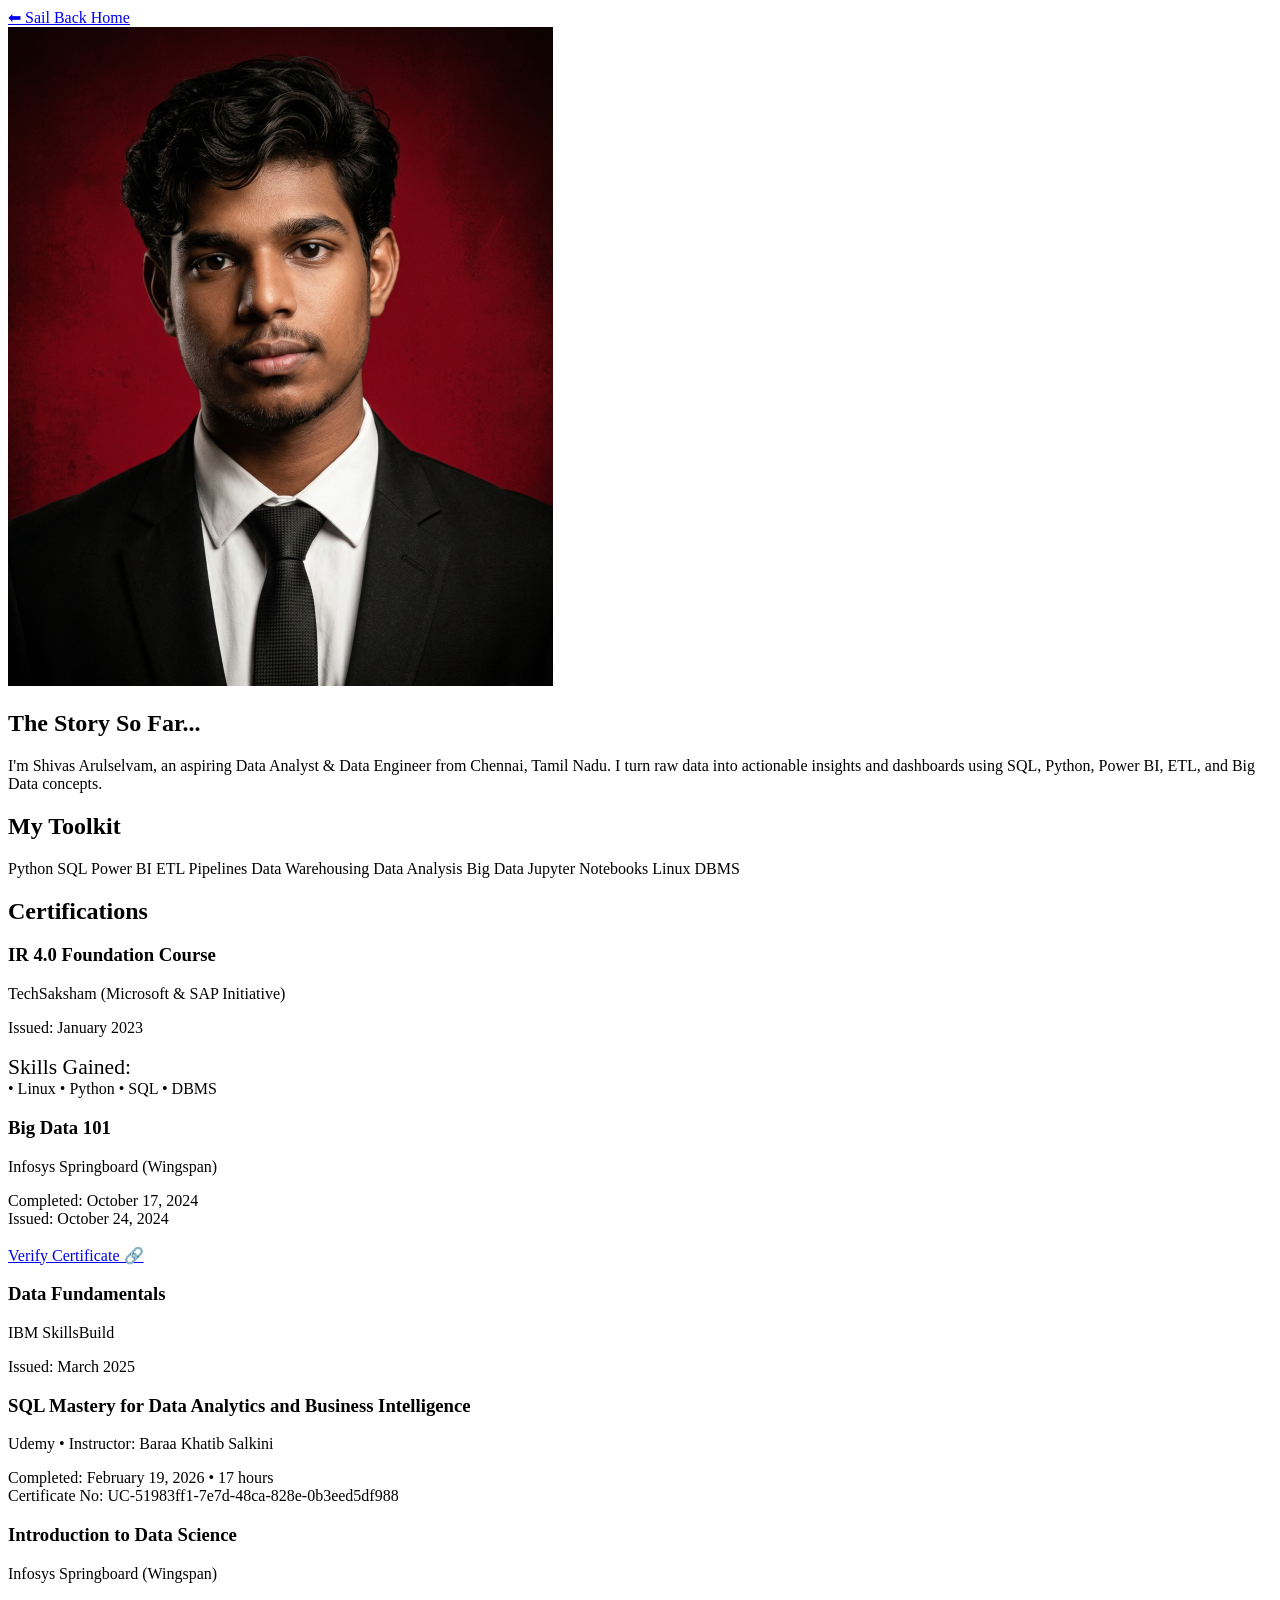
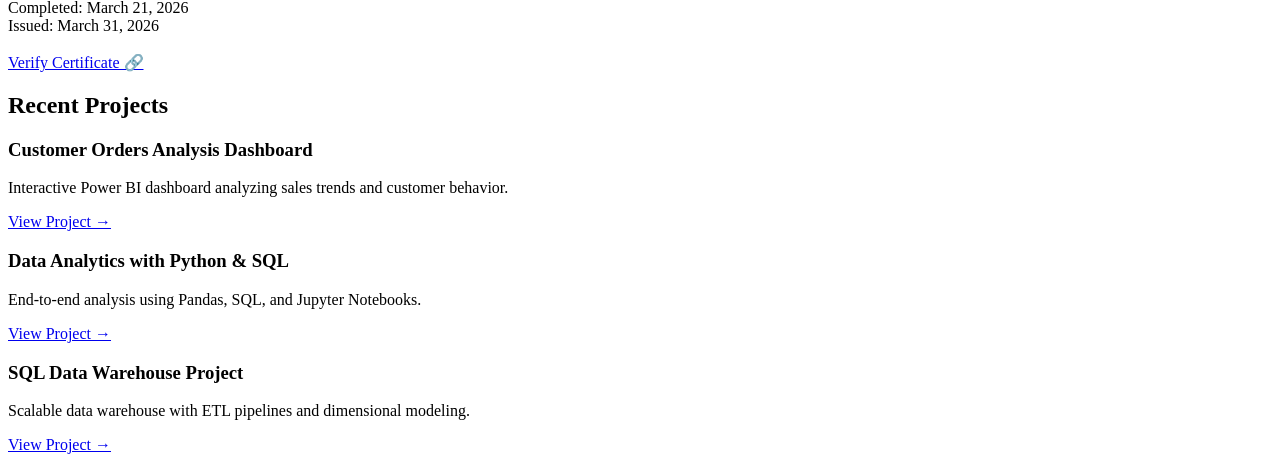
==== about.html @ 42717ac2 "Fix stylesheet link path in about.html" ====
<!DOCTYPE html>
<html lang="en">
<head>
  <meta charset="UTF-8">
  <meta name="viewport" content="width=device-width, initial-scale=1.0">
  <title>About Shivas | Data Sketchbook</title>
  <link href="https://fonts.googleapis.com/css2?family=Architects+Daughter&family=Caveat:wght@400;600&display=swap" rel="stylesheet">
  <link rel="stylesheet" href="assets/css/style.css">
</head>
<body class="about-page">

  <div class="page-container">

    <div class="nav-bar">
      <a href="index.html" class="btn-sketch btn-blue back-btn">⬅ Sail Back Home</a>
    </div>

    <section class="about-section">
      <div class="photo-frame profile-pic">
        <div class="tape"></div>
        <div class="photo-placeholder">
          <img src="[data-uri]" alt="Shivas Arulselvam">
        </div>
      </div>

      <div class="drawn-box about-text">
        <h2 class="section-title">The Story So Far...</h2>
        <p class="handwriting">
          I'm Shivas Arulselvam, an aspiring Data Analyst & Data Engineer from Chennai, Tamil Nadu. 
          I turn raw data into actionable insights and dashboards using SQL, Python, Power BI, ETL, and Big Data concepts.
        </p>
      </div>
    </section>

    <section class="skills-section">
      <h2 class="section-title highlight-text">My Toolkit</h2>
      <div class="skills-container">
        <span class="skill-tag">Python</span>
        <span class="skill-tag">SQL</span>
        <span class="skill-tag">Power BI</span>
        <span class="skill-tag">ETL Pipelines</span>
        <span class="skill-tag">Data Warehousing</span>
        <span class="skill-tag">Data Analysis</span>
        <span class="skill-tag">Big Data</span>
        <span class="skill-tag">Jupyter Notebooks</span>
        <span class="skill-tag">Linux</span>
        <span class="skill-tag">DBMS</span>
      </div>
    </section>

    <section class="certs-section">
      <h2 class="section-title">Certifications</h2>
      <div class="certs-grid">

        <!-- 1. Oldest - LEFT -->
        <div class="sticky-note cert-note left">
          <div class="pin"></div>
          <h3 class="pencil-blue">IR 4.0 Foundation Course</h3>
          <p class="handwriting">TechSaksham (Microsoft & SAP Initiative)</p>
          <span class="handwriting pencil-green">Issued: January 2023</span>
          <br><br>
          <span class="handwriting" style="font-size:1.35rem;">Skills Gained:</span><br>
          <span class="handwriting pencil-red">• Linux • Python • SQL • DBMS</span>
        </div>

        <!-- 2. Big Data 101 - RIGHT -->
        <div class="sticky-note cert-note right">
          <div class="pin"></div>
          <h3 class="pencil-blue">Big Data 101</h3>
          <p class="handwriting">Infosys Springboard (Wingspan)</p>
          <span class="handwriting pencil-green">Completed: October 17, 2024</span><br>
          <span class="handwriting pencil-green">Issued: October 24, 2024</span>
          <br><br>
          <a href="https://verify.onwingspan.com" target="_blank" class="btn-sketch btn-blue project-link" style="font-size:1rem;">Verify Certificate 🔗</a>
        </div>

        <!-- 3. IBM Data Fundamentals - LEFT -->
        <div class="sticky-note cert-note left">
          <div class="pin"></div>
          <h3 class="pencil-blue">Data Fundamentals</h3>
          <p class="handwriting">IBM SkillsBuild</p>
          <span class="handwriting pencil-green">Issued: March 2025</span>
        </div>

        <!-- 4. SQL Mastery (New Udemy) - RIGHT -->
        <div class="sticky-note cert-note right">
          <div class="pin"></div>
          <h3 class="pencil-blue">SQL Mastery for Data Analytics and Business Intelligence</h3>
          <p class="handwriting">Udemy • Instructor: Baraa Khatib Salkini</p>
          <span class="handwriting pencil-green">Completed: February 19, 2026 • 17 hours</span>
          <br>
          <span class="handwriting pencil-green">Certificate No: UC-51983ff1-7e7d-48ca-828e-0b3eed5df988</span>
        </div>

        <!-- 5. Newest - LEFT -->
        <div class="sticky-note cert-note left">
          <div class="pin"></div>
          <h3 class="pencil-blue">Introduction to Data Science</h3>
          <p class="handwriting">Infosys Springboard (Wingspan)</p>
          <span class="handwriting pencil-green">Completed: March 21, 2026</span><br>
          <span class="handwriting pencil-green">Issued: March 31, 2026</span>
          <br><br>
          <a href="https://verify.onwingspan.com" target="_blank" class="btn-sketch btn-blue project-link" style="font-size:1rem;">Verify Certificate 🔗</a>
        </div>

      </div>
    </section>

    <section class="projects-section">
      <h2 class="section-title highlight-text">Recent Projects</h2>
      <div class="projects-grid">
        <div class="drawn-box project-card">
          <h3>Customer Orders Analysis Dashboard</h3>
          <p class="handwriting">Interactive Power BI dashboard analyzing sales trends and customer behavior.</p>
          <a href="https://github.com/Shivas54/customer-orders-analysis-powerbi" target="_blank" class="btn-sketch btn-blue project-link">View Project →</a>
        </div>
        <div class="drawn-box project-card">
          <h3>Data Analytics with Python & SQL</h3>
          <p class="handwriting">End-to-end analysis using Pandas, SQL, and Jupyter Notebooks.</p>
          <a href="https://github.com/Shivas54/Data-Analytics-Project-Python-SQL" target="_blank" class="btn-sketch btn-blue project-link">View Project →</a>
        </div>
        <div class="drawn-box project-card">
          <h3>SQL Data Warehouse Project</h3>
          <p class="handwriting">Scalable data warehouse with ETL pipelines and dimensional modeling.</p>
          <a href="https://github.com/Shivas54/sql-data-warehouse-project" target="_blank" class="btn-sketch btn-blue project-link">View Project →</a>
        </div>
      </div>
    </section>

  </div>

  <script src="script.js"></script>
</body>
</html>
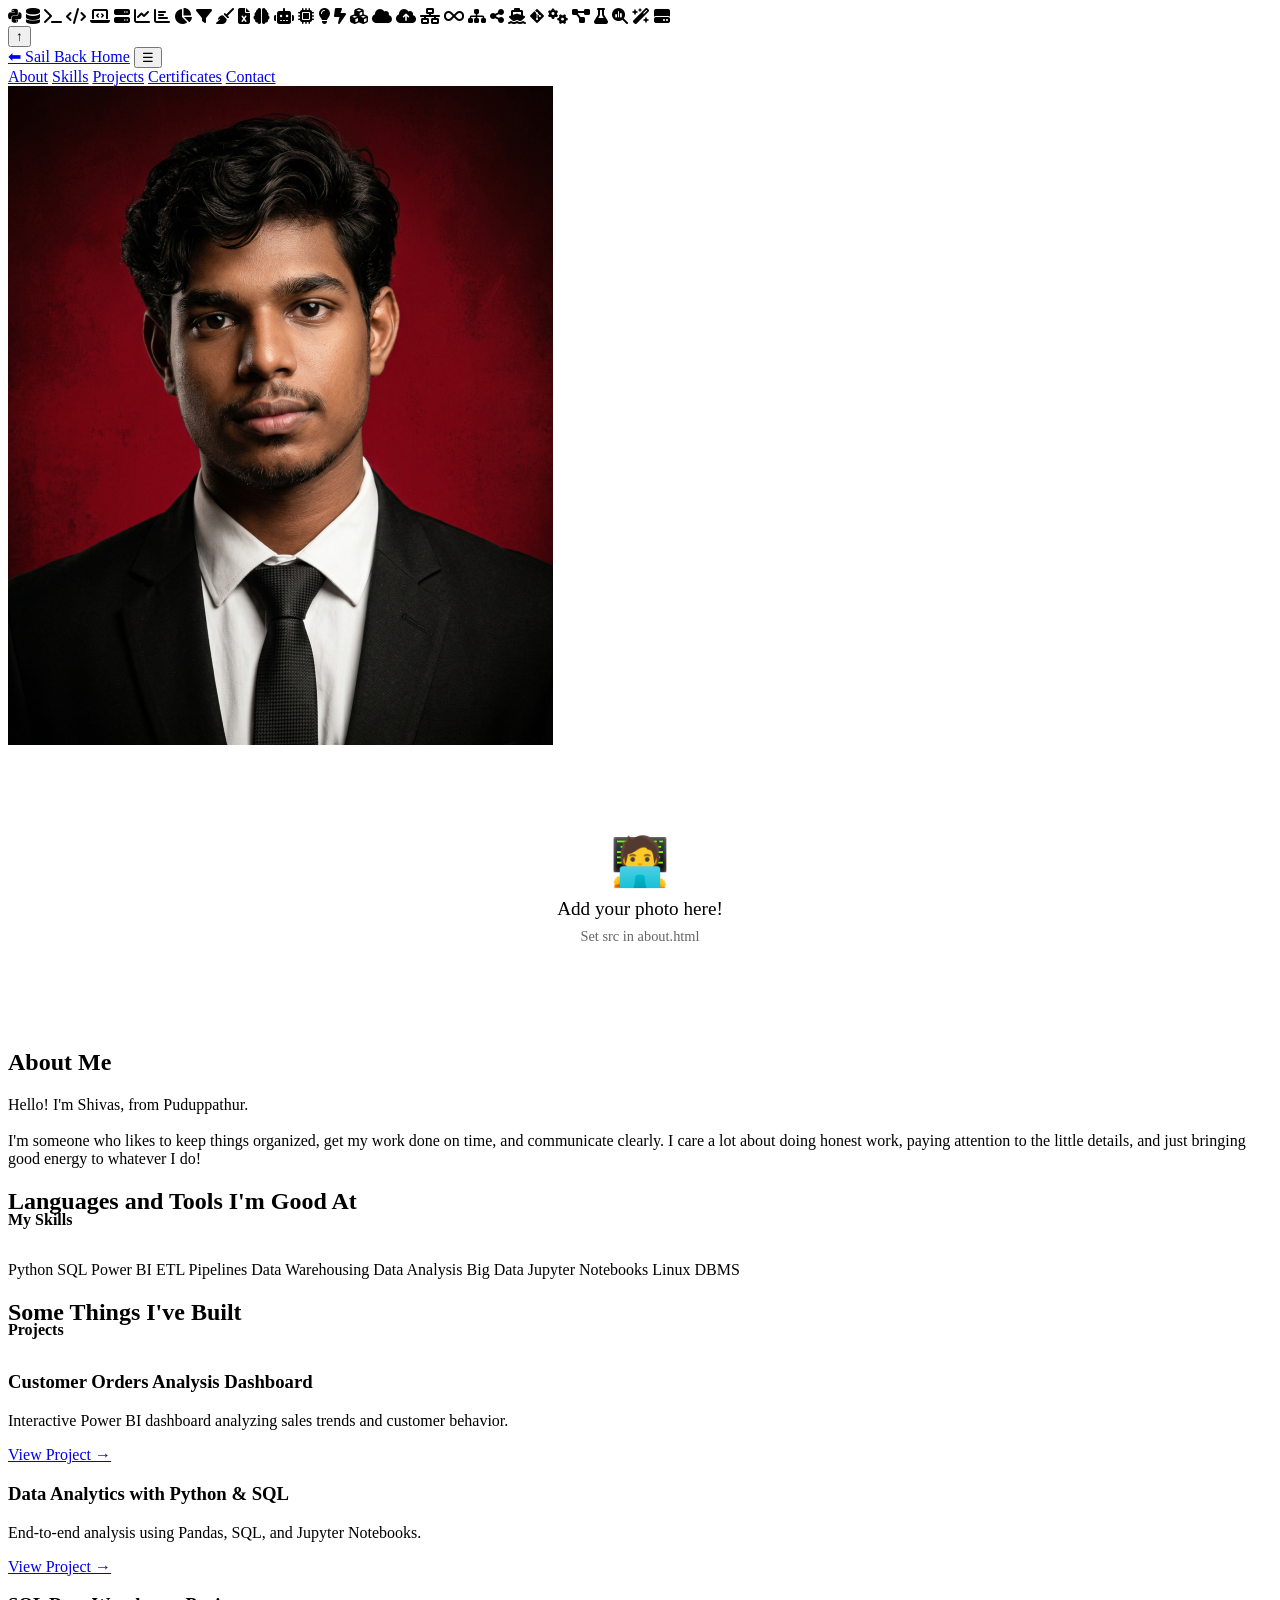
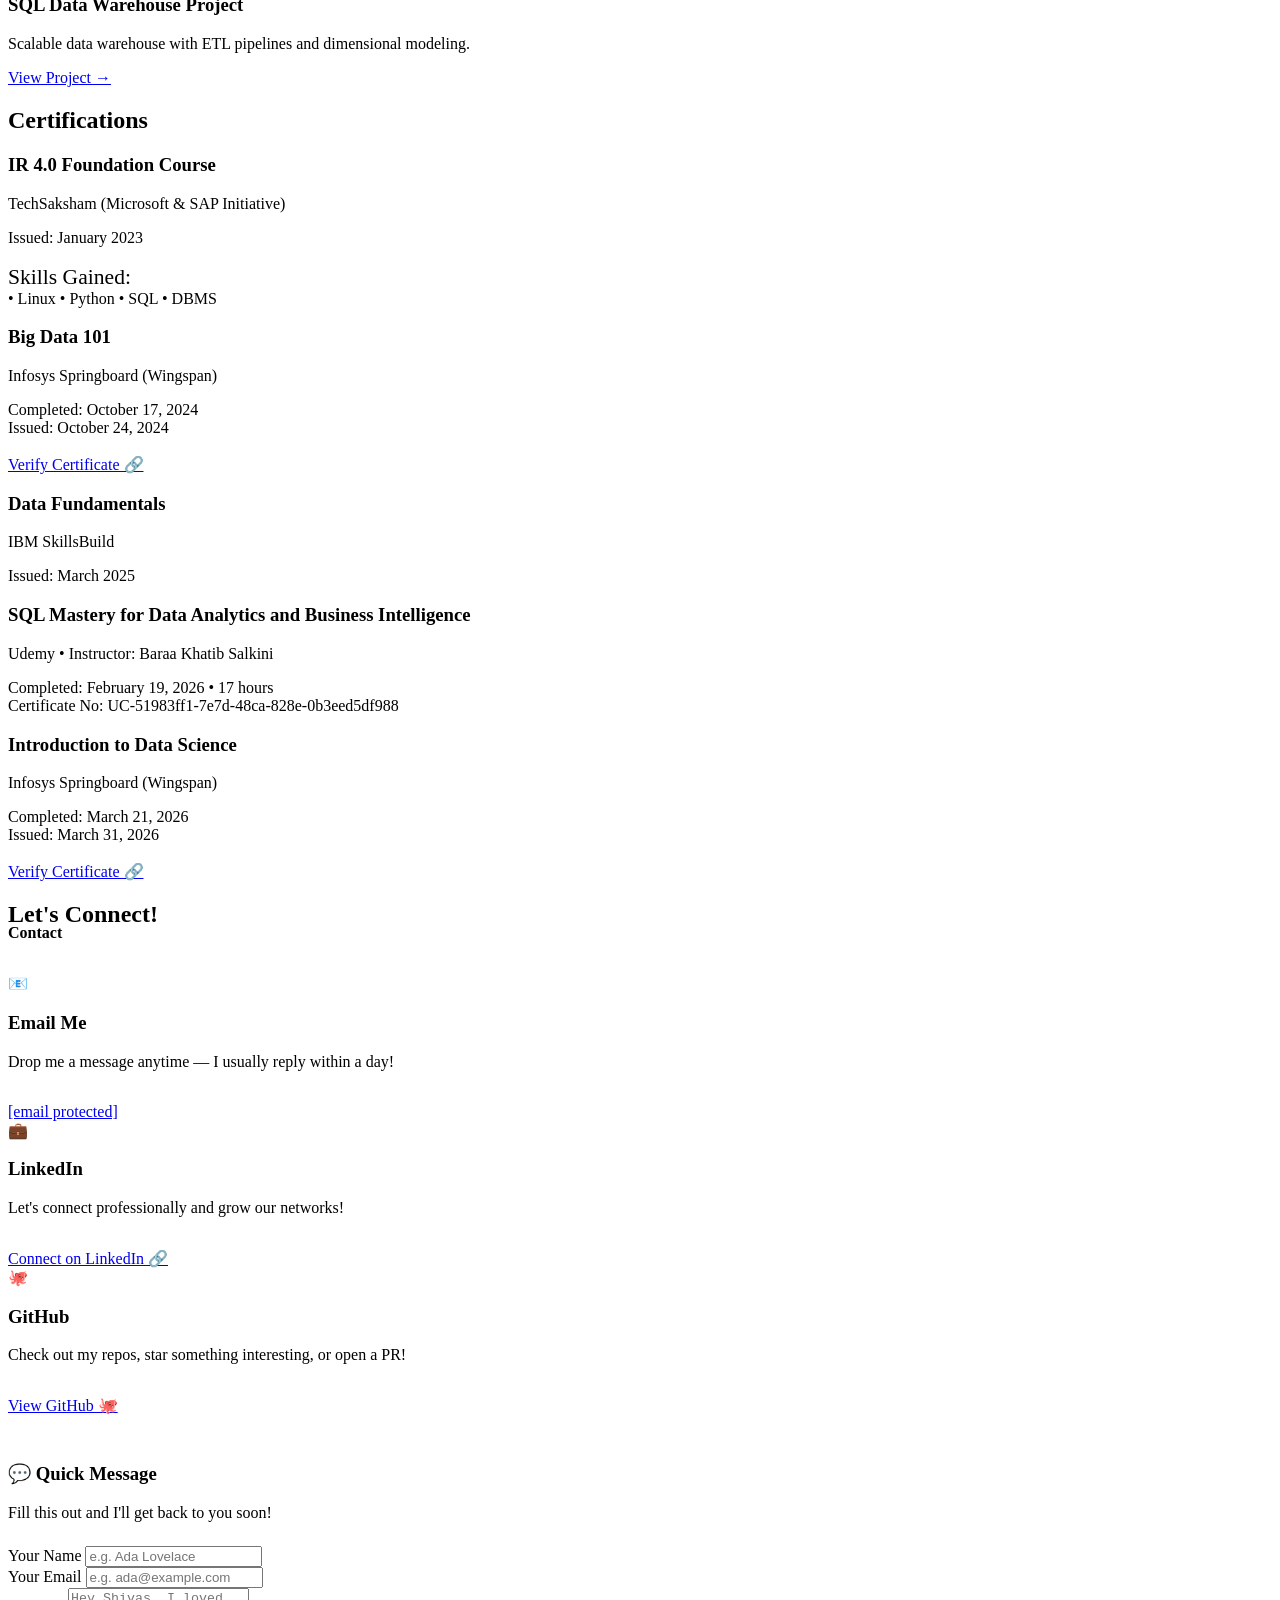
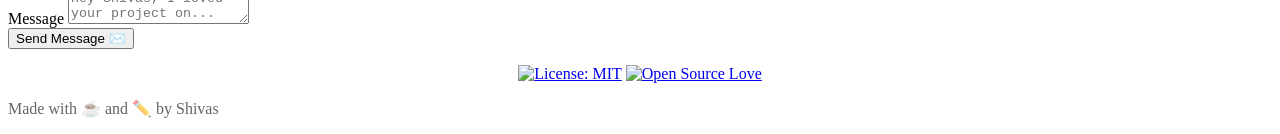
==== commit 102743cc: "Update about.html" ====
--- a/about.html
+++ b/about.html
@@ -5,35 +5,95 @@
   <meta name="viewport" content="width=device-width, initial-scale=1.0">
   <title>About Shivas | Data Sketchbook</title>
   <link href="https://fonts.googleapis.com/css2?family=Architects+Daughter&family=Caveat:wght@400;600&display=swap" rel="stylesheet">
+  <link rel="stylesheet" href="https://cdnjs.cloudflare.com/ajax/libs/font-awesome/6.5.0/css/all.min.css">
   <link rel="stylesheet" href="assets/css/style.css">
 </head>
 <body class="about-page">
 
+  <!-- Background floating icons -->
+  <div class="bg-icons" aria-hidden="true">
+    <i class="fa-brands fa-python"           style="--ix:4vw;  --iy:6vh;  --is:2.2rem; --ir:-15deg; --id:0s"></i>
+    <i class="fa-solid fa-database"          style="--ix:14vw; --iy:22vh; --is:1.8rem; --ir:10deg;  --id:1.2s"></i>
+    <i class="fa-solid fa-terminal"          style="--ix:82vw; --iy:10vh; --is:2rem;   --ir:-8deg;  --id:0.4s"></i>
+    <i class="fa-solid fa-code"              style="--ix:62vw; --iy:4vh;  --is:1.6rem; --ir:12deg;  --id:2s"></i>
+    <i class="fa-solid fa-laptop-code"       style="--ix:91vw; --iy:33vh; --is:2.4rem; --ir:-20deg; --id:0.8s"></i>
+    <i class="fa-solid fa-server"            style="--ix:34vw; --iy:88vh; --is:1.8rem; --ir:5deg;   --id:1.6s"></i>
+    <i class="fa-solid fa-chart-line"        style="--ix:73vw; --iy:78vh; --is:2.2rem; --ir:-10deg; --id:0.3s"></i>
+    <i class="fa-solid fa-chart-bar"         style="--ix:24vw; --iy:72vh; --is:2rem;   --ir:18deg;  --id:1.8s"></i>
+    <i class="fa-solid fa-chart-pie"         style="--ix:87vw; --iy:58vh; --is:2.6rem; --ir:-5deg;  --id:0.6s"></i>
+    <i class="fa-solid fa-filter"            style="--ix:47vw; --iy:16vh; --is:1.5rem; --ir:22deg;  --id:2.4s"></i>
+    <i class="fa-solid fa-broom"             style="--ix:9vw;  --iy:54vh; --is:1.8rem; --ir:-30deg; --id:1s"></i>
+    <i class="fa-solid fa-file-excel"        style="--ix:56vw; --iy:86vh; --is:2rem;   --ir:8deg;   --id:3s"></i>
+    <i class="fa-solid fa-brain"             style="--ix:2vw;  --iy:42vh; --is:2.8rem; --ir:-12deg; --id:0.2s"></i>
+    <i class="fa-solid fa-robot"             style="--ix:94vw; --iy:7vh;  --is:2.4rem; --ir:15deg;  --id:1.4s"></i>
+    <i class="fa-solid fa-microchip"         style="--ix:41vw; --iy:76vh; --is:1.9rem; --ir:-18deg; --id:2.8s"></i>
+    <i class="fa-solid fa-lightbulb"         style="--ix:67vw; --iy:44vh; --is:2rem;   --ir:6deg;   --id:0.9s"></i>
+    <i class="fa-solid fa-bolt-lightning"    style="--ix:19vw; --iy:32vh; --is:1.7rem; --ir:-25deg; --id:1.5s"></i>
+    <i class="fa-solid fa-cubes"             style="--ix:77vw; --iy:24vh; --is:2.2rem; --ir:20deg;  --id:2.2s"></i>
+    <i class="fa-solid fa-cloud"             style="--ix:51vw; --iy:52vh; --is:2.5rem; --ir:-8deg;  --id:0.7s"></i>
+    <i class="fa-solid fa-cloud-arrow-up"    style="--ix:7vw;  --iy:74vh; --is:2rem;   --ir:14deg;  --id:3.2s"></i>
+    <i class="fa-solid fa-network-wired"     style="--ix:84vw; --iy:68vh; --is:1.8rem; --ir:-22deg; --id:1.1s"></i>
+    <i class="fa-solid fa-infinity"          style="--ix:31vw; --iy:48vh; --is:2.3rem; --ir:9deg;   --id:2.6s"></i>
+    <i class="fa-solid fa-sitemap"           style="--ix:63vw; --iy:63vh; --is:1.9rem; --ir:-14deg; --id:0.5s"></i>
+    <i class="fa-solid fa-share-nodes"       style="--ix:17vw; --iy:83vh; --is:1.7rem; --ir:16deg;  --id:1.9s"></i>
+    <i class="fa-solid fa-ship"              style="--ix:44vw; --iy:36vh; --is:2.1rem; --ir:-7deg;  --id:2.1s"></i>
+    <i class="fa-brands fa-git-alt"          style="--ix:76vw; --iy:91vh; --is:2.4rem; --ir:11deg;  --id:0.1s"></i>
+    <i class="fa-solid fa-gears"             style="--ix:96vw; --iy:48vh; --is:2rem;   --ir:-19deg; --id:2.9s"></i>
+    <i class="fa-solid fa-diagram-project"   style="--ix:39vw; --iy:62vh; --is:1.8rem; --ir:24deg;  --id:1.3s"></i>
+    <i class="fa-solid fa-flask"             style="--ix:58vw; --iy:27vh; --is:1.6rem; --ir:-11deg; --id:3.5s"></i>
+    <i class="fa-solid fa-magnifying-glass-chart" style="--ix:21vw; --iy:11vh; --is:2rem; --ir:7deg; --id:0.6s"></i>
+    <i class="fa-solid fa-wand-magic-sparkles" style="--ix:71vw; --iy:17vh; --is:1.9rem; --ir:-16deg; --id:2.3s"></i>
+    <i class="fa-solid fa-hard-drive"        style="--ix:11vw; --iy:61vh; --is:1.7rem; --ir:13deg;  --id:1.7s"></i>
+  </div>
+
+  <!-- Scroll to Top -->
+  <button class="scroll-top" id="scroll-top" aria-label="Scroll to top" title="Back to top">↑</button>
+
   <div class="page-container">
 
+    <!-- NAVIGATION -->
     <div class="nav-bar">
       <a href="index.html" class="btn-sketch btn-blue back-btn">⬅ Sail Back Home</a>
+
+      <button class="hamburger" id="hamburger" aria-label="Toggle menu">☰</button>
+
+      <nav class="nav-menu" id="nav-menu">
+        <a href="about.html" class="btn-sketch btn-blue nav-link" data-section="About">About</a>
+        <a href="#Skills" class="btn-sketch btn-blue nav-link" data-section="Skills">Skills</a>
+        <a href="#Projects" class="btn-sketch btn-blue nav-link" data-section="Projects">Projects</a>
+        <a href="#Certificates" class="btn-sketch btn-blue nav-link" data-section="Certificates">Certificates</a>
+        <a href="#contact" class="btn-sketch btn-red nav-link" data-section="contact">Contact</a>
+      </nav>
     </div>
 
-    <section class="about-section">
+    <!-- ABOUT -->
+    <section id="About" class="about-section">
       <div class="photo-frame profile-pic">
         <div class="tape"></div>
         <div class="photo-placeholder">
-          <img src="[data-uri]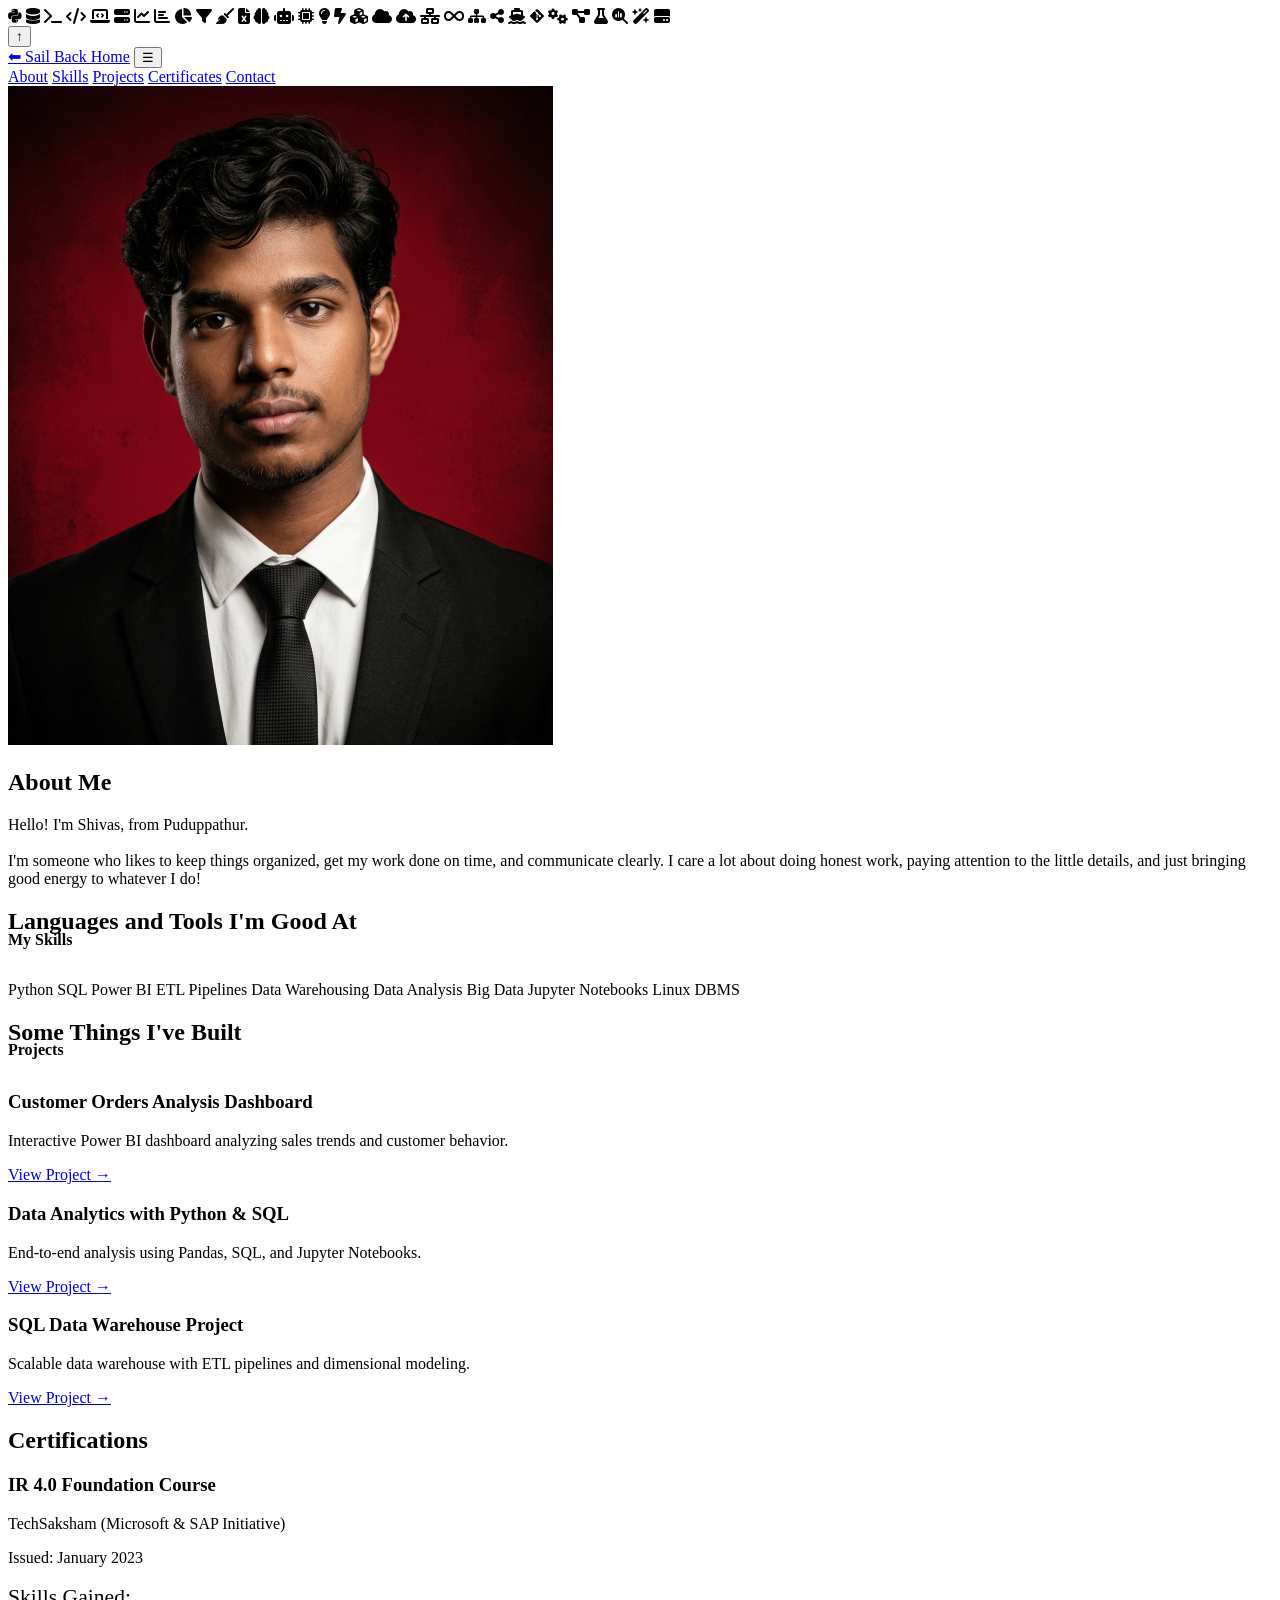
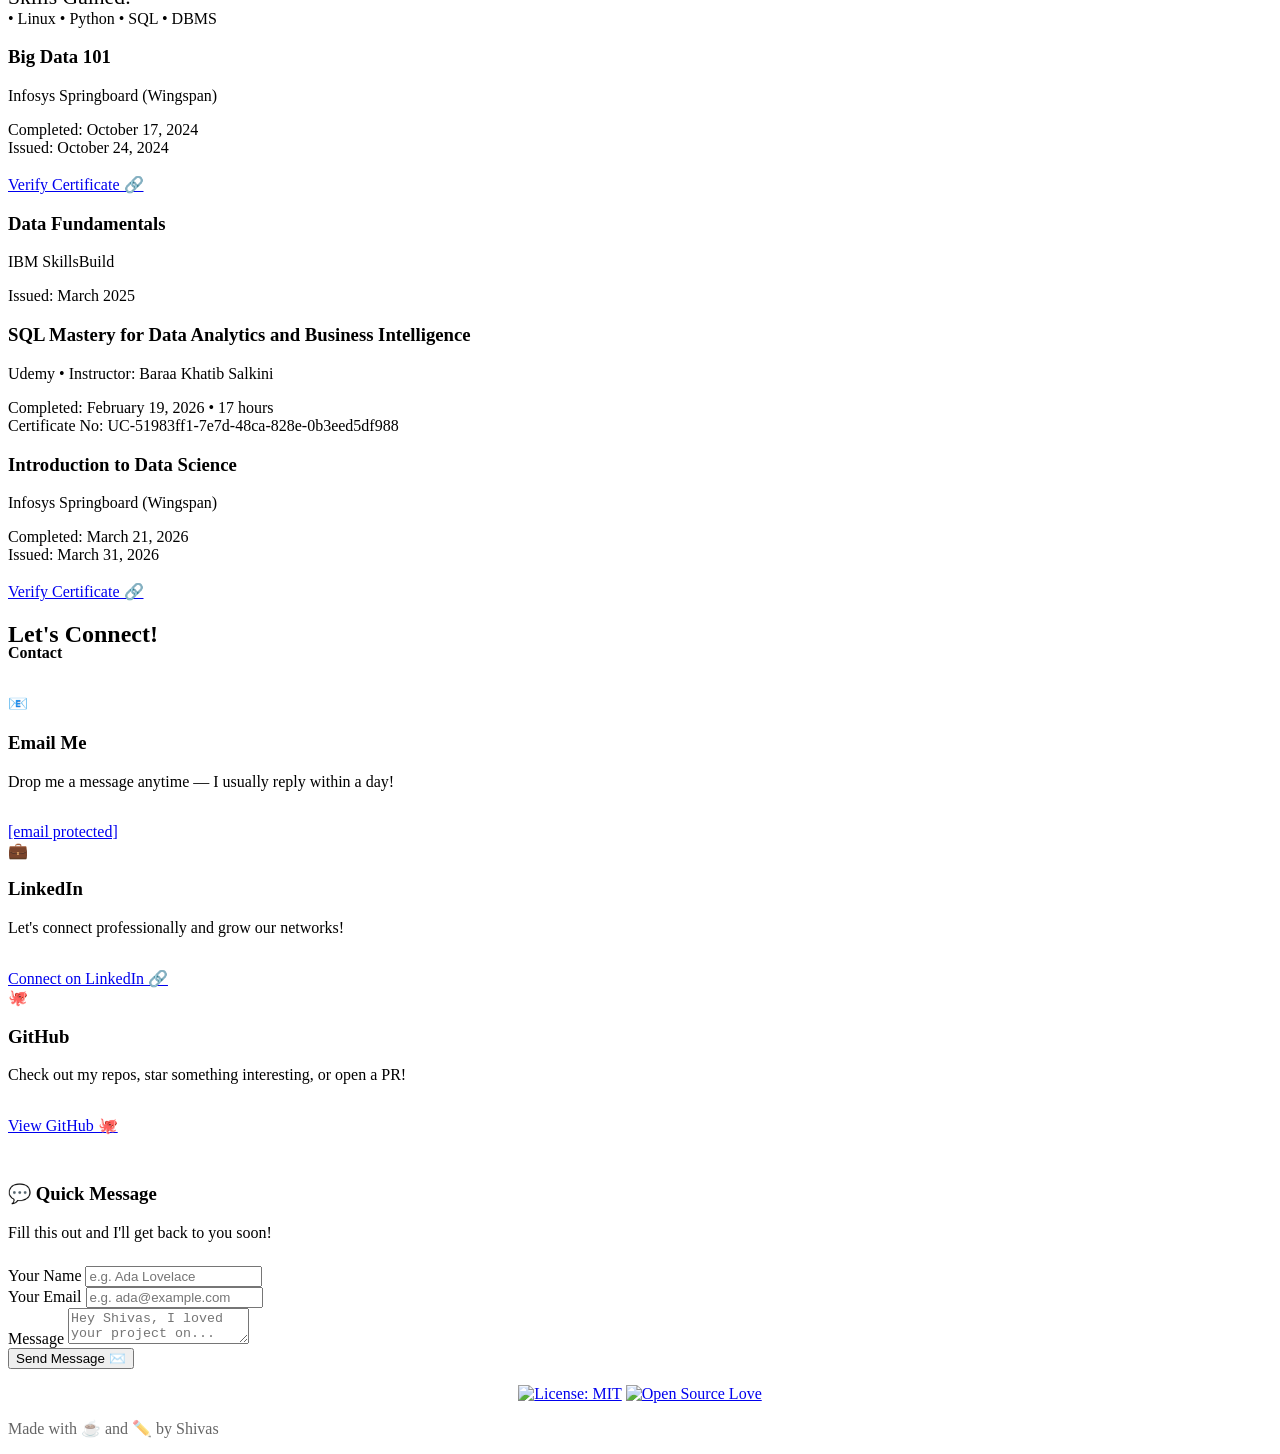
==== commit 1c3945b3: "Update about.html" ====
--- a/about.html
+++ b/about.html
@@ -71,12 +71,8 @@
       <div class="photo-frame profile-pic">
         <div class="tape"></div>
         <div class="photo-placeholder">
-          <!-- Replace the src below with your actual photo path, e.g. assets/img/shivas.jpg -->
-          <img src="[data-uri]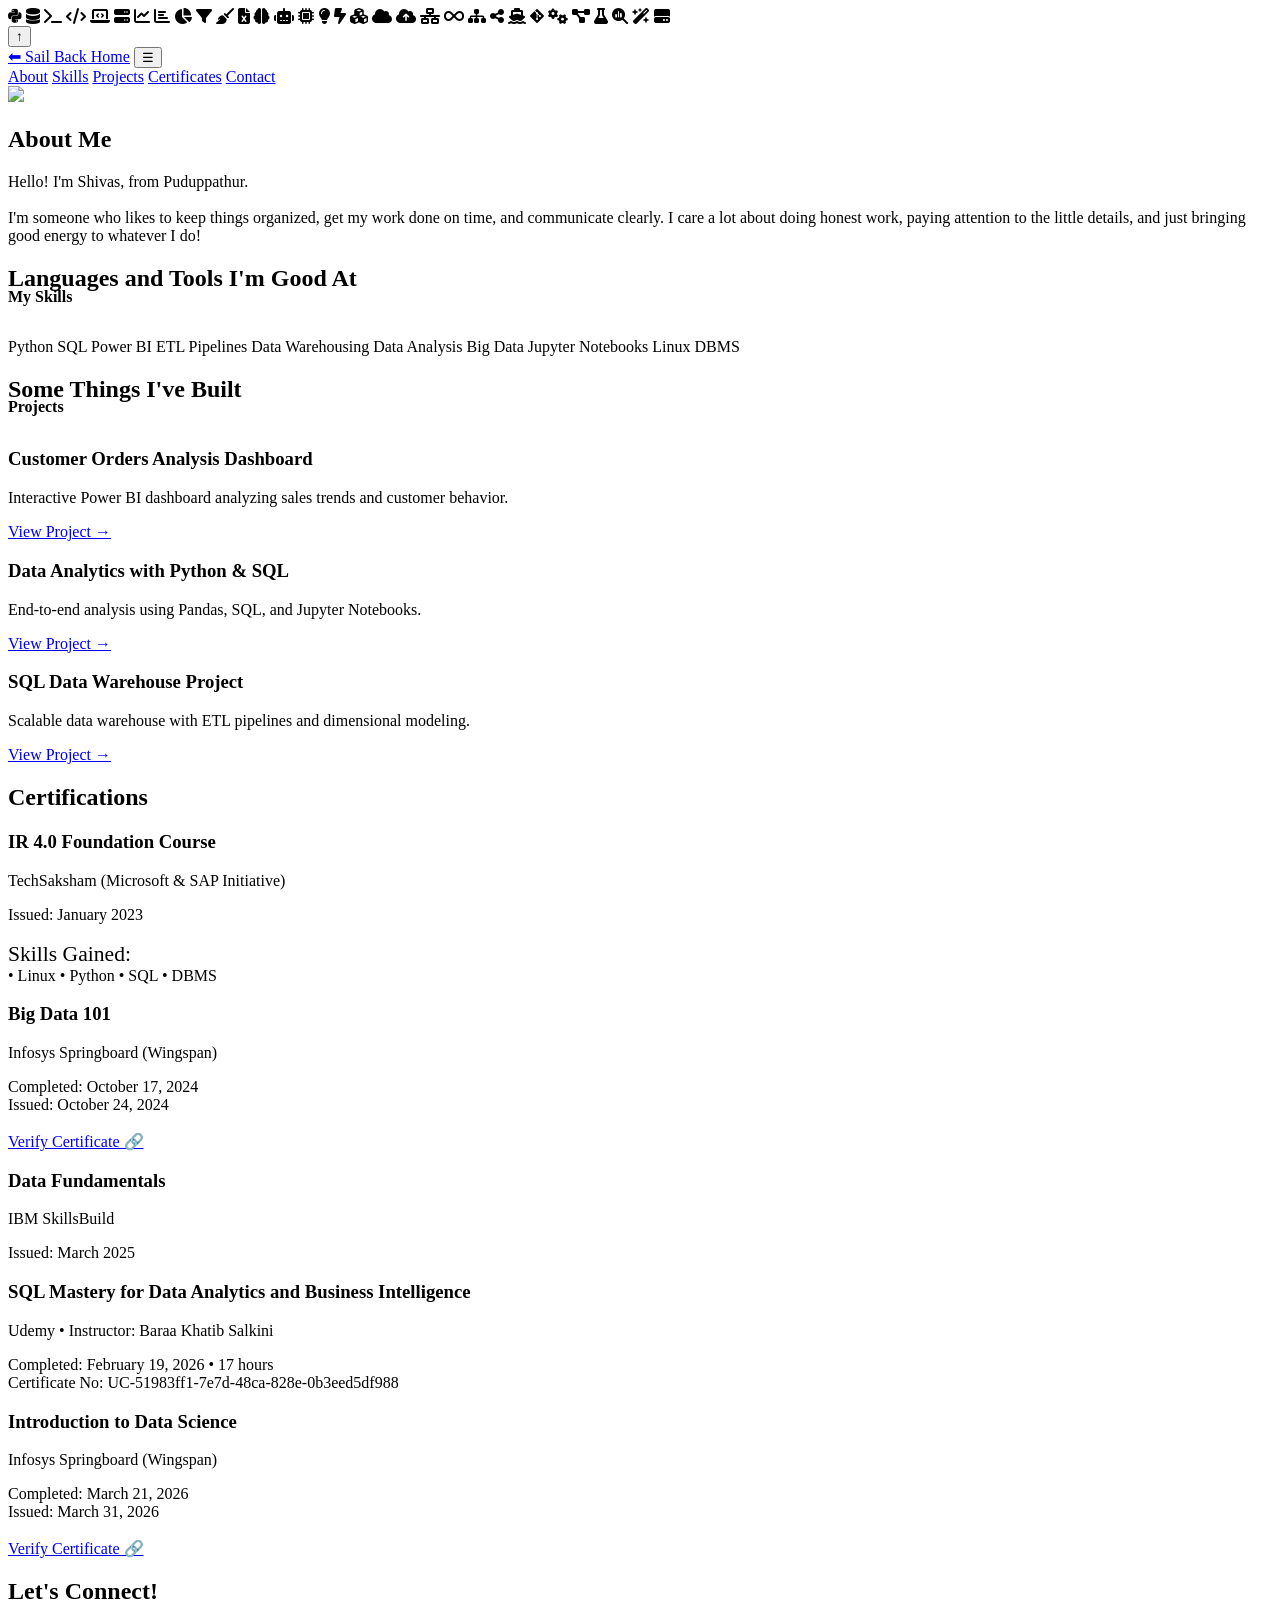
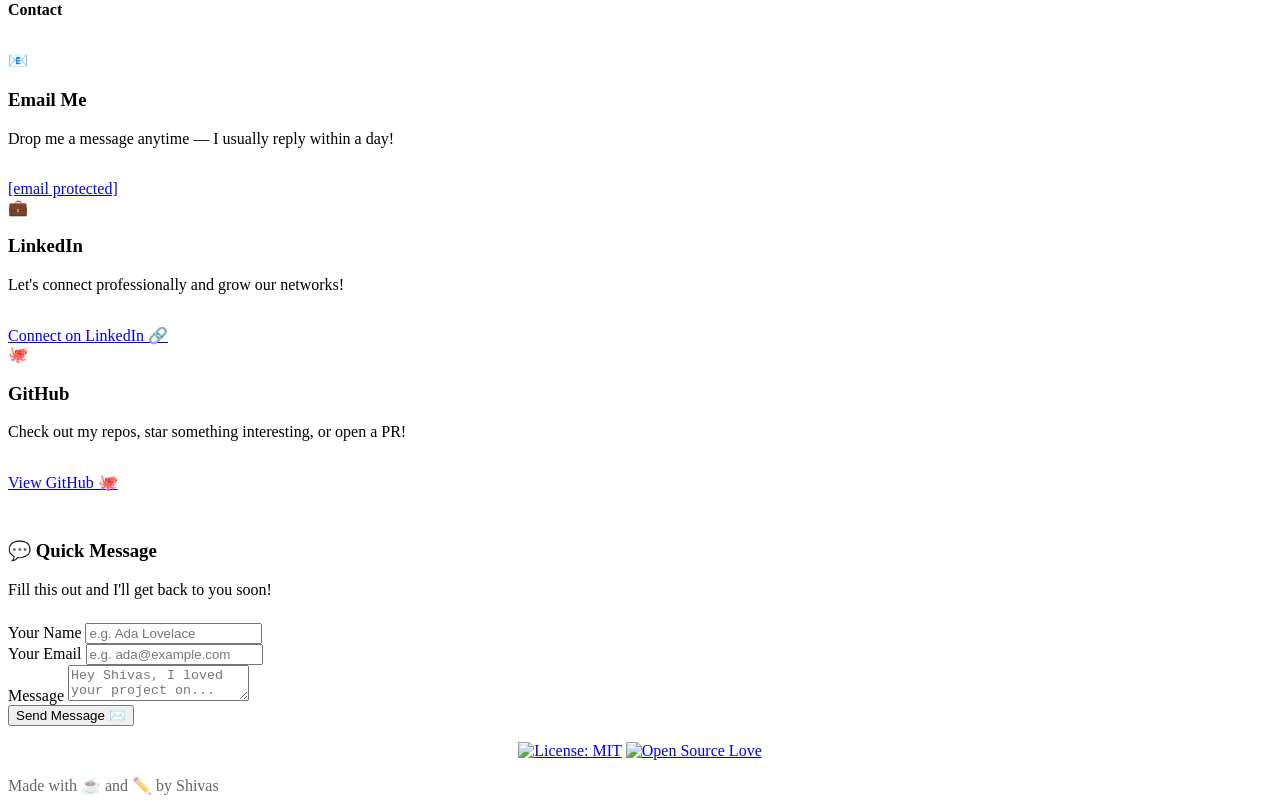
==== commit 5cff00e3: "Update about.html" ====
--- a/about.html
+++ b/about.html
@@ -71,7 +71,7 @@
       <div class="photo-frame profile-pic">
         <div class="tape"></div>
         <div class="photo-placeholder">
-          <img src="[data-uri]